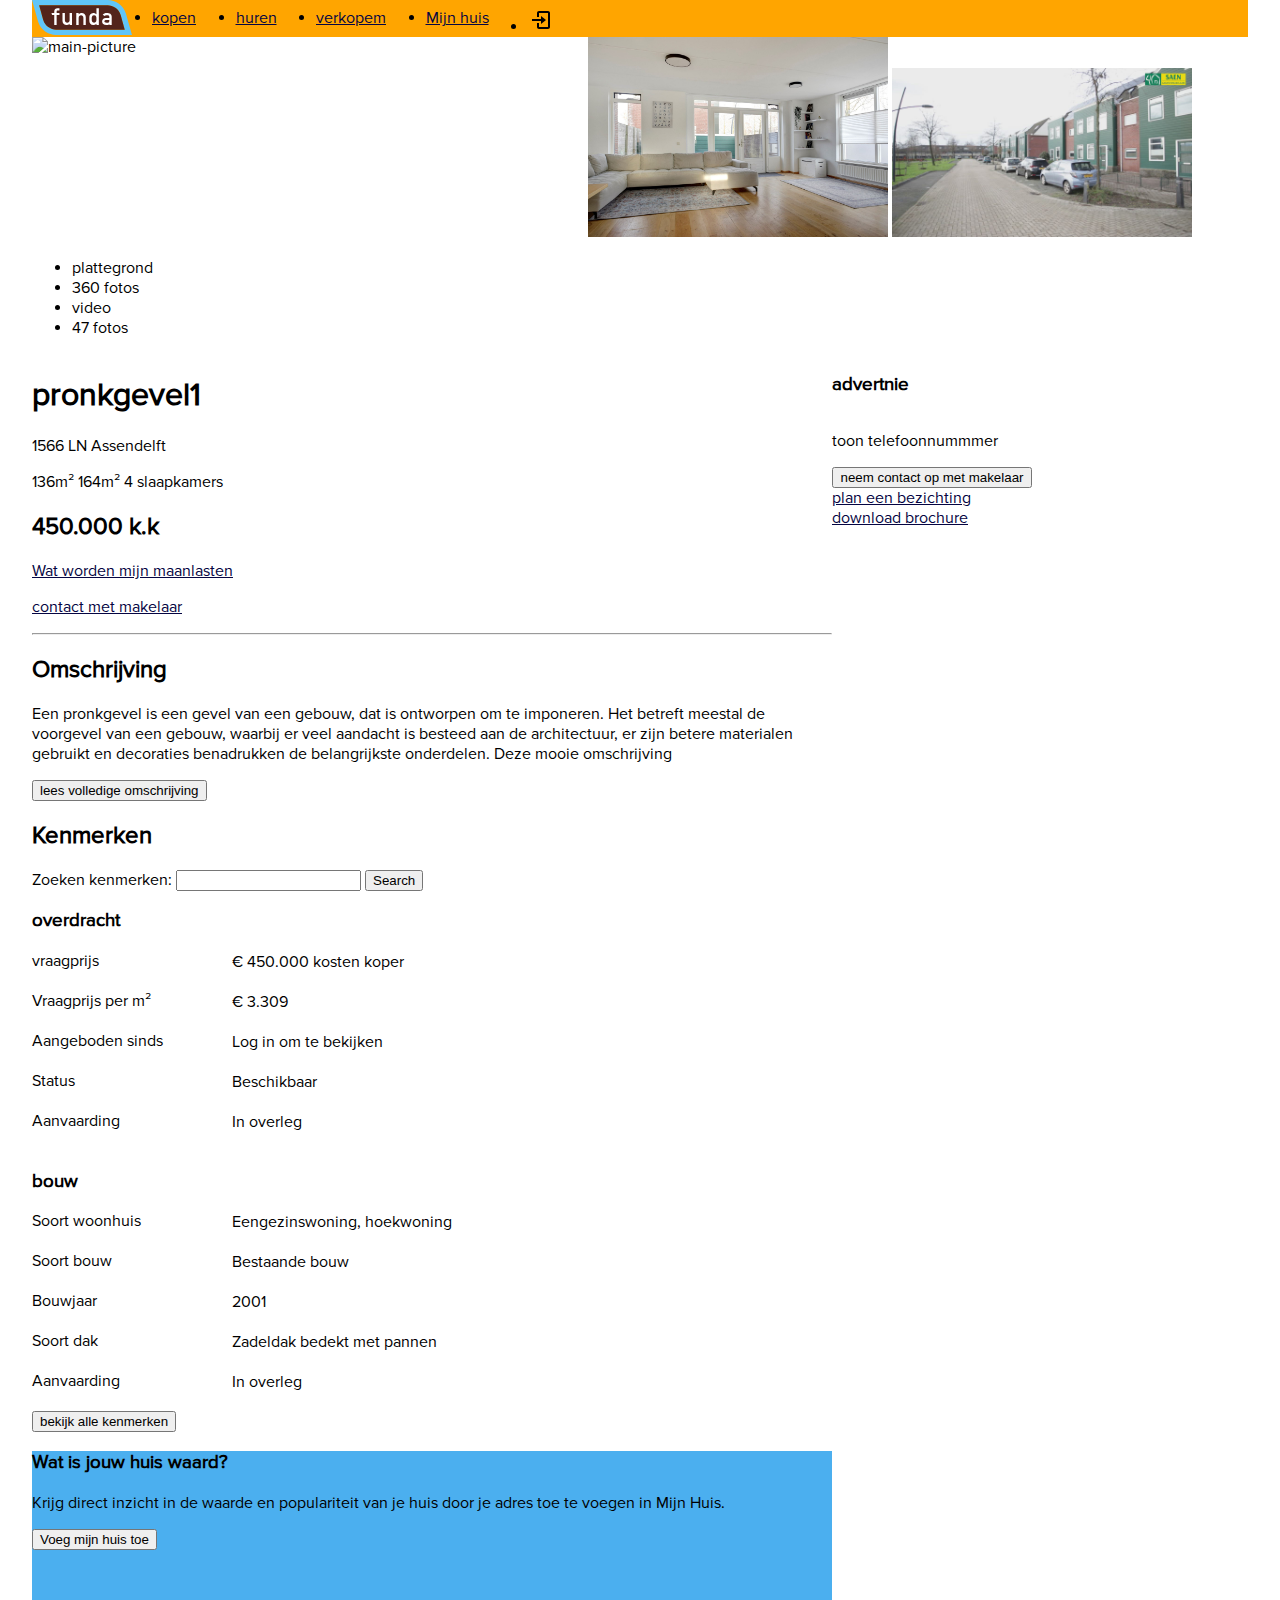
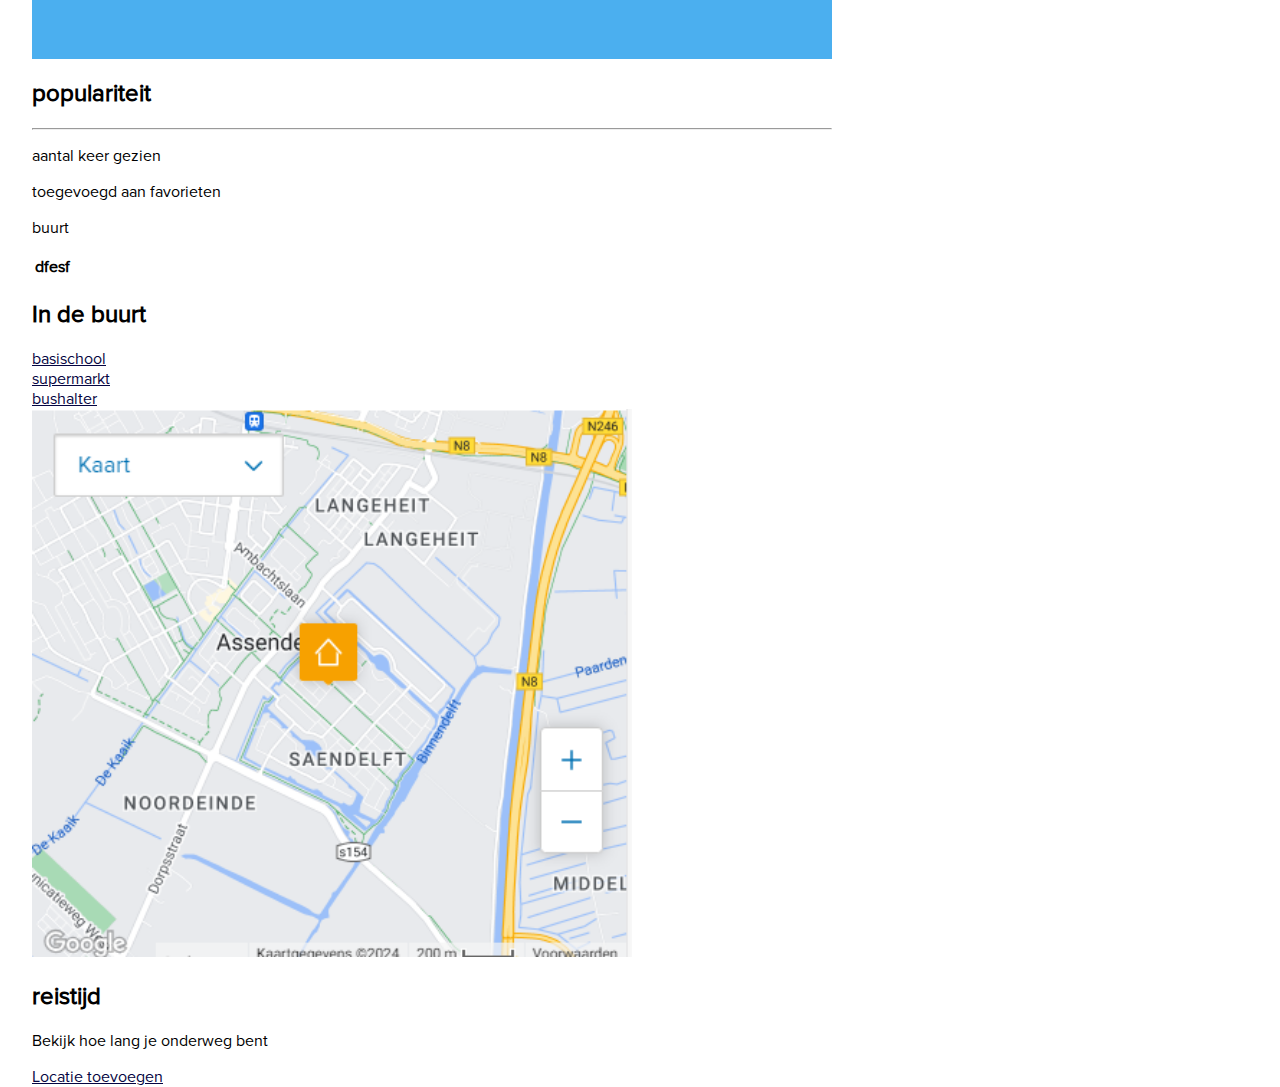
==== oud-v1/index.html @ fb15fac7 "toevoegen volgende versie" ====
<!DOCTYPE html>
<html lang="nl">
<head>
    <meta charset="UTF-8">
    <meta content="IE=edge" http-equiv="X-UA-Compatible">
    <meta content="width=device-width, initial-scale=1.0" name="viewport">
    <meta content="detailpagina funda" name="description">

    <!-- Link to CSS -->
    <link href="../styles/styles2.css" rel="stylesheet" type="text/css">

    <!-- Link to boxicons -->
        <link href='https://unpkg.com/boxicons@2.1.4/css/boxicons.min.css' rel='stylesheet'>


    <!-- Link to JavaScript script -->

        <script defer src="../scripts/script-enterkey2.js"></script>
    <!--geen defer vanwege error in w3c validator-->

    <title>Homepagina</title>
    <!--    hier werkt de rode knp weer niet oorzaak niet bekend-->
</head>
<body><!--https://dequeuniversity.com/screenreaders/-->
<header>
    <nav class="menu">
        <img class="log-funda" src="../images/fundawonen-logo.svg" alt="logo funda">
<!--       <i class='bx bx-menu hamburger'></i>-->
        <img class="hamburger" src="../images/menubar.png" alt="menu">
        <ul class="menu-ul">

            <li class="navbar"><a href="#">kopen</a></li>
            <li class="navbar"><a href="#">huren</a></li>
            <li class="navbar"><a href="#">verkopem</a></li>
            <li class="navbar"><a href="#">Mijn huis</a></li>
            <li class="navbar"><img src="../images/log-in-regular-24.png"></li>

        </ul>

    </nav>
</header>


<main>
    <div class="">
        <section class="main-images grid-item grid-container-images">
            <section class="grid-images">
                <img alt="main-picture" class="image-change" height=""
                     src="https://cloud.funda.nl/valentina_media/184/617/596_720x480.jpg"
                     width="300px">
            </section>
            <section class="grid-images"><!--images next to main image-->
                <img alt="" class="image1" src="../images/1.jpg">
                <img alt="" class="image2" src="../images/2.jpg">
                <img alt="" class="image3" src="../images/3.jpg">
                <a href="https://www.funda.nl/koop/assendelft/huis-42349645-pronkgevel-1/#video"> <img
                        alt=""
                        class="image-change image4" src="../images/4.jpg"></a>

            </section>

            <section class="multiple-images grid-images"><!--small images-->
                <ul class="multiple-images__images-ul">
                    <li class="list-images"><img
                            alt="map" class="images-houses"
                            src="https://cloud.funda.nl/valentina_media/184/617/981_plattegrondgroot.png" width="200px">
                        <p class="text-under-image">plattegrond</p>

                    </li>
                    <li><img alt="map" class="images-houses"
                             src="https://cloud.funda.nl/valentina_media/184/617/981_plattegrondgroot.png"
                             width="200px">
                        <p class="text-under-image">360
                            fotos</p>
                    </li>
                    <li><img alt="map" class="images-houses"
                             src="https://cloud.funda.nl/valentina_media/184/617/981_plattegrondgroot.png"
                             width="200px">
                        <p class="text-under-image">video</p>
                    </li>
                    <li><img alt="map" class="images-houses"
                             src="https://cloud.funda.nl/valentina_media/184/617/981_plattegrondgroot.png"
                             width="200px">
                        <p class="text-under-image">47
                            fotos</p>
                    </li>
                </ul>
            </section>

        </section>
        <section class="grid-container-info">
            <section class="grid-item-info"><!--here start information-->
                <section class="" tabindex="0">
                    <h1>pronkgevel1</h1>
                    <p>1566 LN Assendelft</p>
                    <span>136m²</span>
                    <span>164m²</span>
                    <span>4 slaapkamers</span>

                    <h2>450.000 k.k</h2>
                    <p><a href="">Wat worden mijn maanlasten</a></p>
                    <p><a href="">contact met makelaar</a></p>

                </section>
                <hr>
                <div>
                    <h2>Omschrijving</h2>
                    <p tabindex="0">Een pronkgevel is een gevel van een gebouw, dat is ontworpen om te imponeren. Het
                        betreft
                        meestal de
                        voorgevel van een gebouw, waarbij er veel aandacht is besteed aan de architectuur, er zijn
                        betere
                        materialen gebruikt en decoraties benadrukken de belangrijkste onderdelen. Deze mooie
                        omschrijving</p>
                    <button class="full-description">lees volledige omschrijving</button>
                    <p class="hide-description" tabindex="0">zie je ook bij deze eindwoning in Saendelft, recht
                        tegenover een
                        groot speelveld. Met vier slaapkamers, goede isolatie en energielabel A is dit een perfect huis
                        waar je
                        samen, of met kinderen, fantastisch kunt wonen. Parkeren kan voor de deur en in de zijstraat.

                        Deze eindwoning hoeft niet te pronken als een pauw, want de buitengevel trekt direct de
                        aandacht. Ook
                        het uitzicht aan de voorzijde, naar openbaar groen en volop speelruimte voor de kinderen, is
                        fantastisch. Het is maar 3,5 kilometer naar de oprit van de A8 en na ongeveer 10 minuten bereik
                        je het
                        kruispunt van de A7 en A8. Ga je voor werk naar Amsterdam, Haarlem of Schiphol dan woon je in
                        Saendelft
                        op de perfecte plek. Natuurlijk is openbaar vervoer uitgebreid voorzien in zo'n moderne
                        woonwijk.
                        Streekbussen en het spoor sluiten uitstekend aan op de omliggende steden. Bij het treinstation,
                        ongeveer
                        5 minuten fietsen, vlak bij liggen verschillende scholen zowel peuter-, basis- als voortgezet
                        onderwijs,
                        geclusterd met buitenschoolse opvang en crèches. Voor de dagelijkse boodschappen kun je terecht
                        in het
                        winkelcentrum met twee supermarkten, Albert Heijn en Vomar, een Hema, speciaalzaken,
                        verswinkels,
                        boetieks en restaurants.

                        Indeling:
                        Begane grond:
                        Open het poortje naar de geheel bestrate voortuin en loop naar de voordeur. In de brede hal zie
                        je de
                        trapopgang, meterkast en de toiletruimte met fonteintje. De lichte kleur op de wanden en de
                        ramen in de
                        voordeur versterken het gevoel van ruimte.
                        In de tuingerichte woonkamer zie je, omdat het een eindwoning is, ramen aan twee zijden.
                        Openslaande
                        deuren geven toegang tot de achtertuin en doordat de eettafel vlak naast de open keuken staat,
                        kun je de
                        woonkamer grotendeels als zitkamer indelen.
                        In de keuken staat een lichte hoekopstelling met een elektrische kookplaat, afzuigkap,
                        vaatwasser,
                        koel-/vriescombinatie, een oven en een magnetron. Ben je een echte keukenfanaat en wil je een
                        stapje
                        hoger, dan is de ruimte in de keuken groot genoeg om jouw droomkeuken met eiland te realiseren.

                    </p>

                    <h2>Kenmerken</h2>

                    <label for="site-search">Zoeken kenmerken:</label>
                    <input id="site-search" name="search" type="search"/>
                    <!--https://www.funda.nl/koop/assendelft/huis-42349645-pronkgevel-1/-->
                    <button>Search</button>
                    <div tabindex="0">
                        <h3>overdracht</h3>
                        <dl class="dl-list">
                            <dt>vraagprijs</dt>
                            <dd>€ 450.000 kosten koper
                            </dd>
                            <dt>Vraagprijs per m²</dt>
                            <dd>€ 3.309
                            </dd>
                            <dt>Aangeboden sinds</dt>
                            <dd>Log in om te bekijken</dd>
                            <dt>Status</dt>
                            <dd>
                                Beschikbaar
                            </dd>
                            <dt>Aanvaarding</dt>
                            <dd>In overleg</dd>

                        </dl>
                        <h3>bouw</h3>
                        <dt>Soort woonhuis</dt>
                        <dd>
                            Eengezinswoning, hoekwoning
                        </dd>
                        <dt>Soort bouw</dt>
                        <dd>Bestaande bouw
                        </dd>
                        <dt>Bouwjaar</dt>
                        <dd>2001</dd>
                        <dt>Soort dak</dt>
                        <dd>Zadeldak bedekt met pannen</dd>
                        <dt>Aanvaarding</dt>
                        <dd>In overleg</dd>
                        <button>bekijk alle kenmerken</button>
                        <dl class="hide-description">
                            <dt>vraagprijs</dt>
                            <dd>kosten koper</dd>
                            <dt>vraagprijs</dt>
                            <dd>kosten koper</dd>
                            <dt>vraagprijs</dt>
                            <dd>kosten koper</dd>
                            <dt>vraagprijs</dt>
                            <dd>kosten koper</dd>
                            <dt>vraagprijs</dt>
                            <dd>kosten koper</dd>
                            <dt>vraagprijs</dt>
                            <dd>kosten koper</dd>
                            <dt></dt>
                            <dd></dd>
                            <dt></dt>
                            <dd></dd>
                        </dl>
                    </div>
                    <section class="add-my-home">
                        <h3>Wat is jouw huis waard?</h3>
                        <p tabindex="0">Krijg direct inzicht in de waarde en populariteit van je huis door je adres toe
                            te voegen in Mijn Huis.</p>
                        <button>Voeg mijn huis toe</button>
                    </section>
                    <section>
                        <h2>populariteit</h2>
                        <hr>
                        <p>aantal keer gezien</p>
                        <p>toegevoegd aan favorieten</p>
                    </section>
                    <section><p>buurt</p>
                        <table>
                            <thead>
                            <th>dfesf</th>
                            </thead>

                        </table>
                    </section>
                    <section class="in-de-buurt"><h2>In de buurt</h2>
                        <a href="">basischool</a>
                        <a href="">supermarkt</a>
                        <a href="">bushalter</a>
                    </section>
                    <section>
                        <img alt="map-images" class="image-change" src="../images/map.png">
                    </section>
                    <section>
                        <h2>reistijd</h2>
                        <p>Bekijk hoe lang je onderweg bent</p>
                        <a href="#">Locatie toevoegen</a>
                    </section>
                </div>

            </section><!--here start more infromatie-->
            <section class="grid-item-info"><h3>advertnie</h3>
                <section class="broker-advert">
                    <p>toon telefoonnummmer</p>
                    <button class="contact-broker">neem contact op met makelaar</button>
                    <a href="#">plan een bezichting</a>
                    <a href="#">download brochure</a>
                </section>
            </section><!--here start add-->
        </section>


    </div>


</main>
<footer>

</footer>

</body>
</html>
---- styles/styles2.css ----
@font-face {
    font-family: "proximanova";
    src: url("/font/ProximaNova-Regular_2607783814.otf");
}

body {
    display: flex;
    flex-direction: column;
    font-family: proximanova, Arial;
    padding-inline: 2em;
    margin: 0 auto;
}

/*todo er moet een grid komen vanaf pronkegevel want de makelaars adverientie zit op desktop rechts en dat moet zodat de gebruiker snel ziet */
/*todo er moeten bij desktop nog 2 foto's*/
.menu {
    background-color: orange;
    min-width: 30em;
}

.menu-ul {
    display: flex;
    flex-direction: column;
    justify-content: space-between;
}

main {

}


.main-images { /*scrollbar dit opzoeken css chalenge flexbox*/

}

.log-funda{
    width: 100px;
}


.full-description {
    text-decoration: none;
    /*color: #45b5e7;*/

}

button:hover {
    background-color: orange;
}

a {
    color: #050542;
}

.hide-description {
    display: none;
}

dd {
    position: relative;
    top: -1.2em;
    left: 10em;
}

.add-my-home {
    background-color: #4bafef;
    height: 13em;
    /*width: 25em;*/
}

.in-de-buurt {
    display: flex;
    flex-direction: column;
}

@media (min-width: 1px) and (max-width: 480px) {
    .menu {
        background-color: orange;
        /*width: 50em;*/
        display: flex;
        flex-direction: row;
    }
    .hamburger{
        font-size: 2em;
        float: right;
    }
    .navbar{
        display: none
    ;
    }

    .menu-ul {
        display: flex;
        flex-direction: column;
        justify-content: space-between;
        min-width: 30em;
    }
    .image-change {
        width: 200px;
    }
    .image1,.image2,.image3,.image4{
        display: none;
    }
    .multiple-images {
        display: flex;
        overflow-x: auto;
        white-space: nowrap;
    }

    .multiple-images__images-ul {
        display: flex;
        flex-direction: row;
    }

    .list-images {
        display: flex;
        flex-direction: column;
    }

    .images-houses {
        display: flex;
        flex-shrink: 4;
    }


}

@media (min-width: 480px) and (max-width: 768px) {
    .menu-ul {
        display: flex;
        flex-direction: row;
        /*justify-content: space-between;*/
        /*margin: -2em 3em 0em 5em;*/
        /*width: 22em;*/
        justify-content: flex-end;

    }
    .navbar{
        margin: -3em 0em -2em 2em;

    }
    .hamburger{
        display: none;

    }
    .image-change {
        min-width: 500px;
        max-width: 800px;
    }
    .image1,.image2,.image3,.image4{
        display: none;
    }
    .multiple-images {
        display: flex;
        overflow-x: auto;
        white-space: nowrap;
    }

    .multiple-images__images-ul {
        display: flex;
        flex-direction: row;
    }

    .list-images {
        display: flex;
        flex-direction: column;
    }

    .images-houses {
        display: flex;
        flex-shrink: 4;
    }

}

@media (min-width: 768px) {
    .hamburger{
        display: none;
    }
    .menu-ul {
        display: flex;
        flex-direction: row;
        justify-content: space-between;
        margin: -2em 3em 0em 5em;
        width: 25em;
    }
    .grid-container-images{
        display: grid;
        grid-template-areas: "main second"
    "carousel carousel";
    }
    .image-change {
        min-width: 500px;
        max-width: 800px;
    }
    .image3,.image4{
        display: none;
    }
    .image1,.image2{
       width: 300px;
    }
    .text-under-image{
        margin: 0em 5em 0em 0em;
    }
    .images-houses{
        display: none;
    }



}

@media (min-width: 992px) {
    .hamburger{
        display: none;
    }
    .grid-container-images{
        display: grid;
        grid-template-areas: "main second"
    "carousel carousel";
        /*grid-template-columns: 10em 1fr;*/
    }
    .image-change {
        min-width: 500px;
        max-width: 800px;
    }
    /*.image3{*/
    /*    display: none;*/
    /*}*/
    .image1,.image2,.image3{
        min-width: 300px;
        background-color: red;
    }
    .images-houses{
        display: none;
    }
    .grid-container-info{
        display: grid;
        grid-template-areas: 'a a';
        grid-template-columns: 50em 1fr;
    }
    .broker-advert{
        height: 15em;
        /*background-color: red;*/
        display: flex;
        flex-direction: column;
    }
    .contact-broker{
        width: 15em;
    }



    .menu-ul {
        display: flex;
        flex-direction: row;
        justify-content: space-between;
        width: 25em;
    }

}

@media (min-width: 1200px) {
    /*very large screen bigger */
    .image-change {
        width: 600px;
    }

    .menu-ul {
        display: flex;
        flex-direction: row;
        justify-content: space-between;
        width: 25em;
    }
}
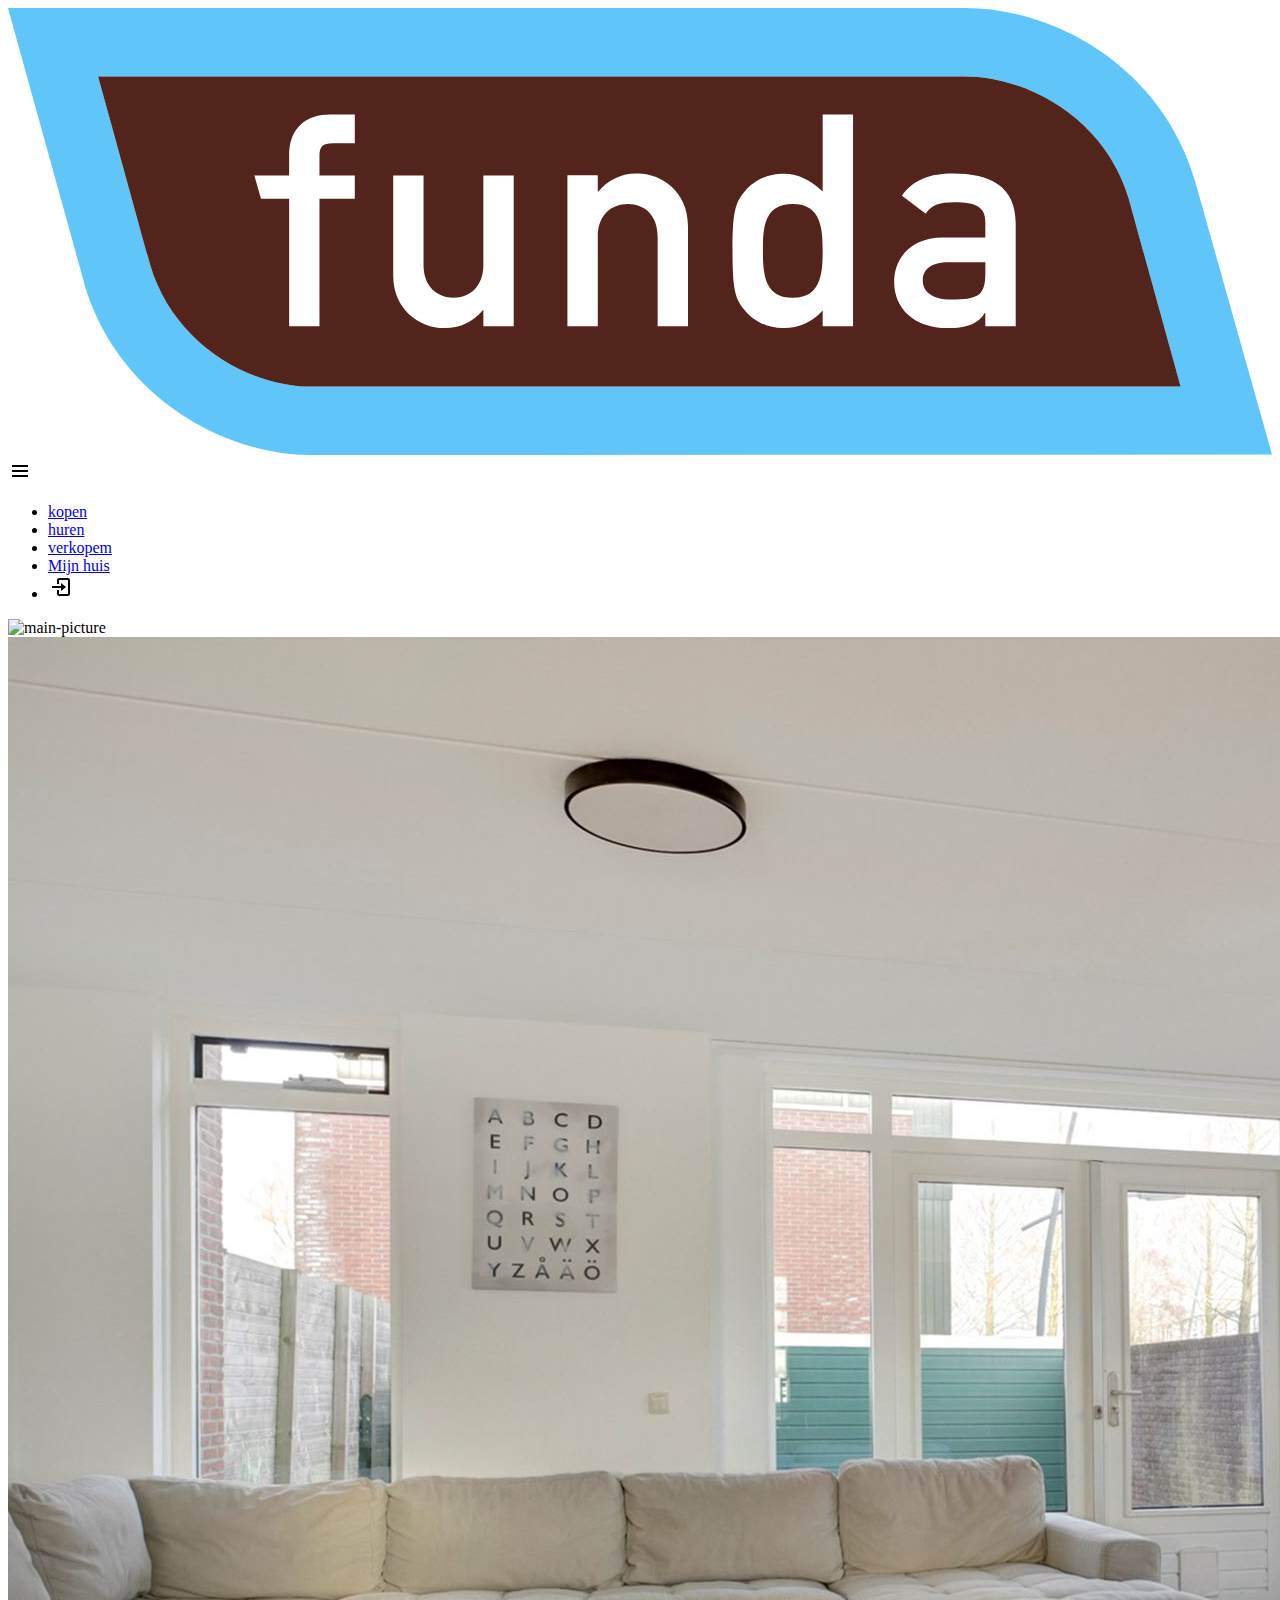
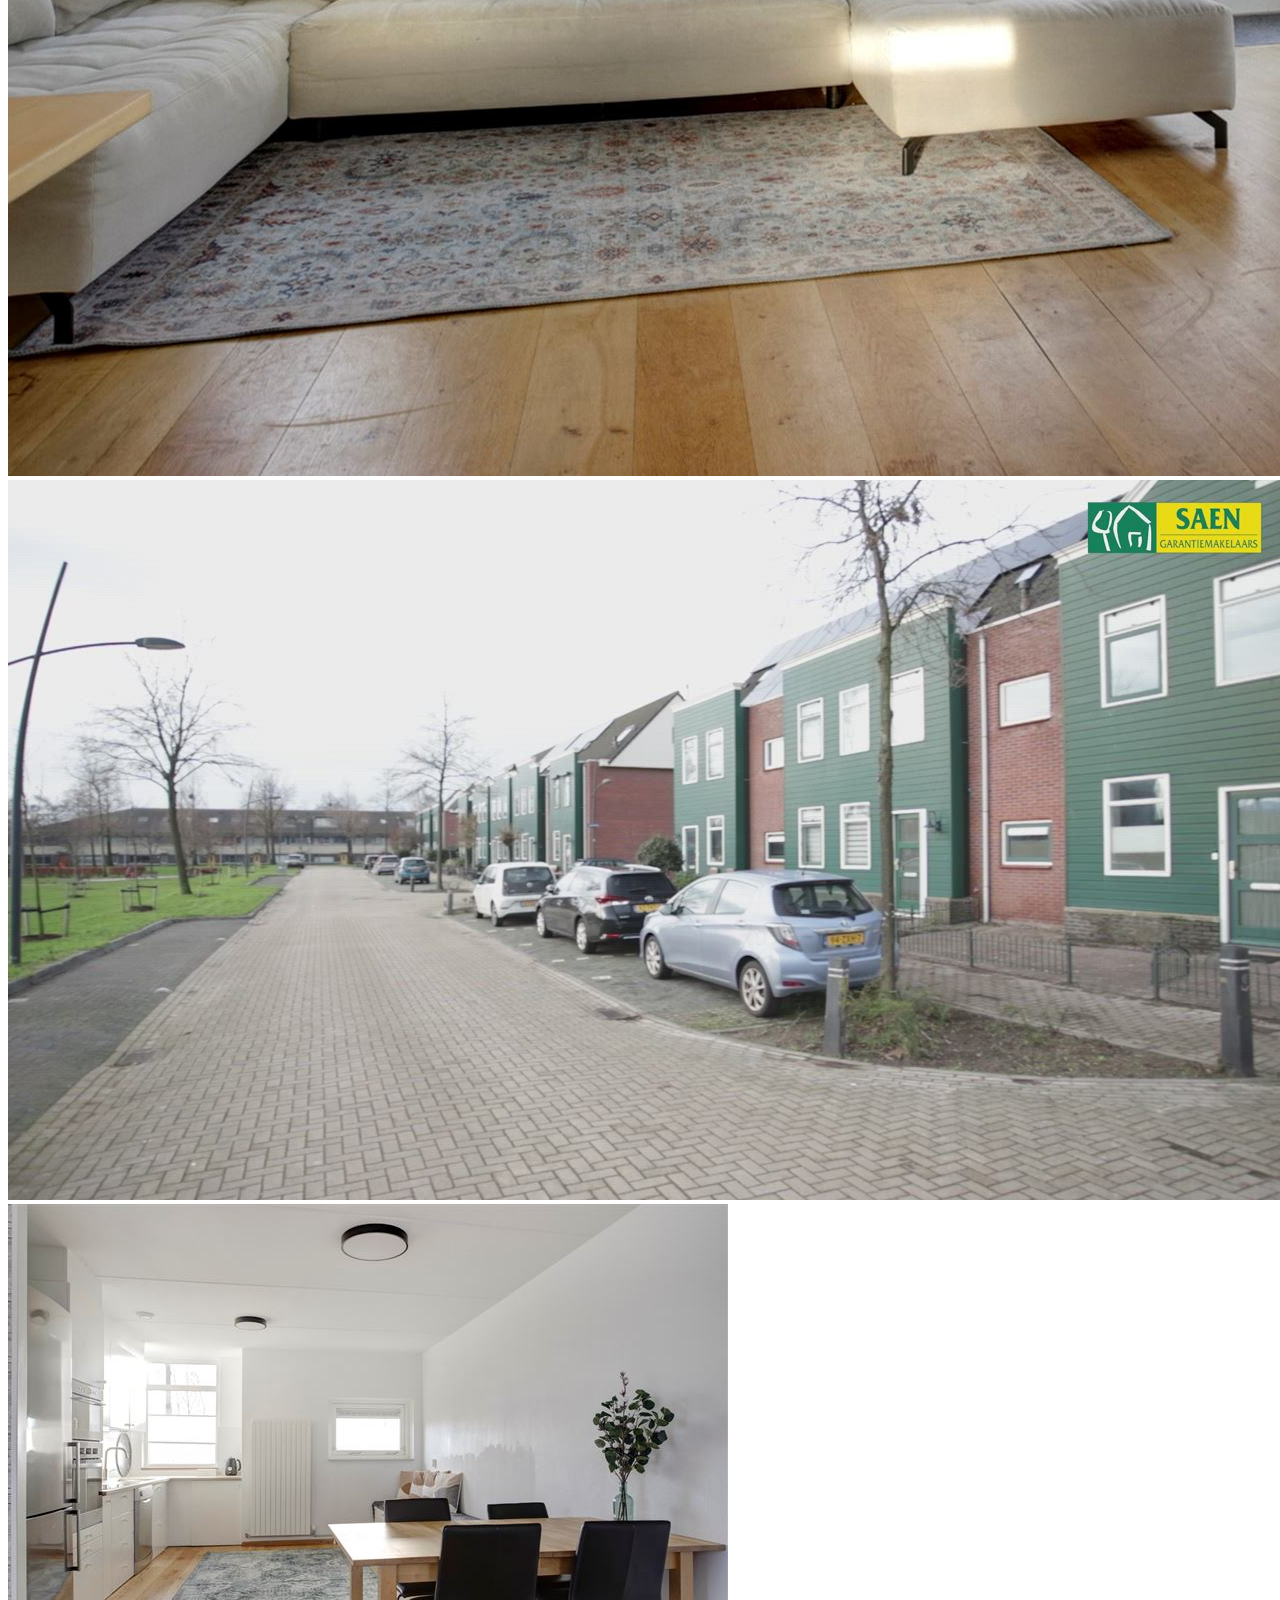
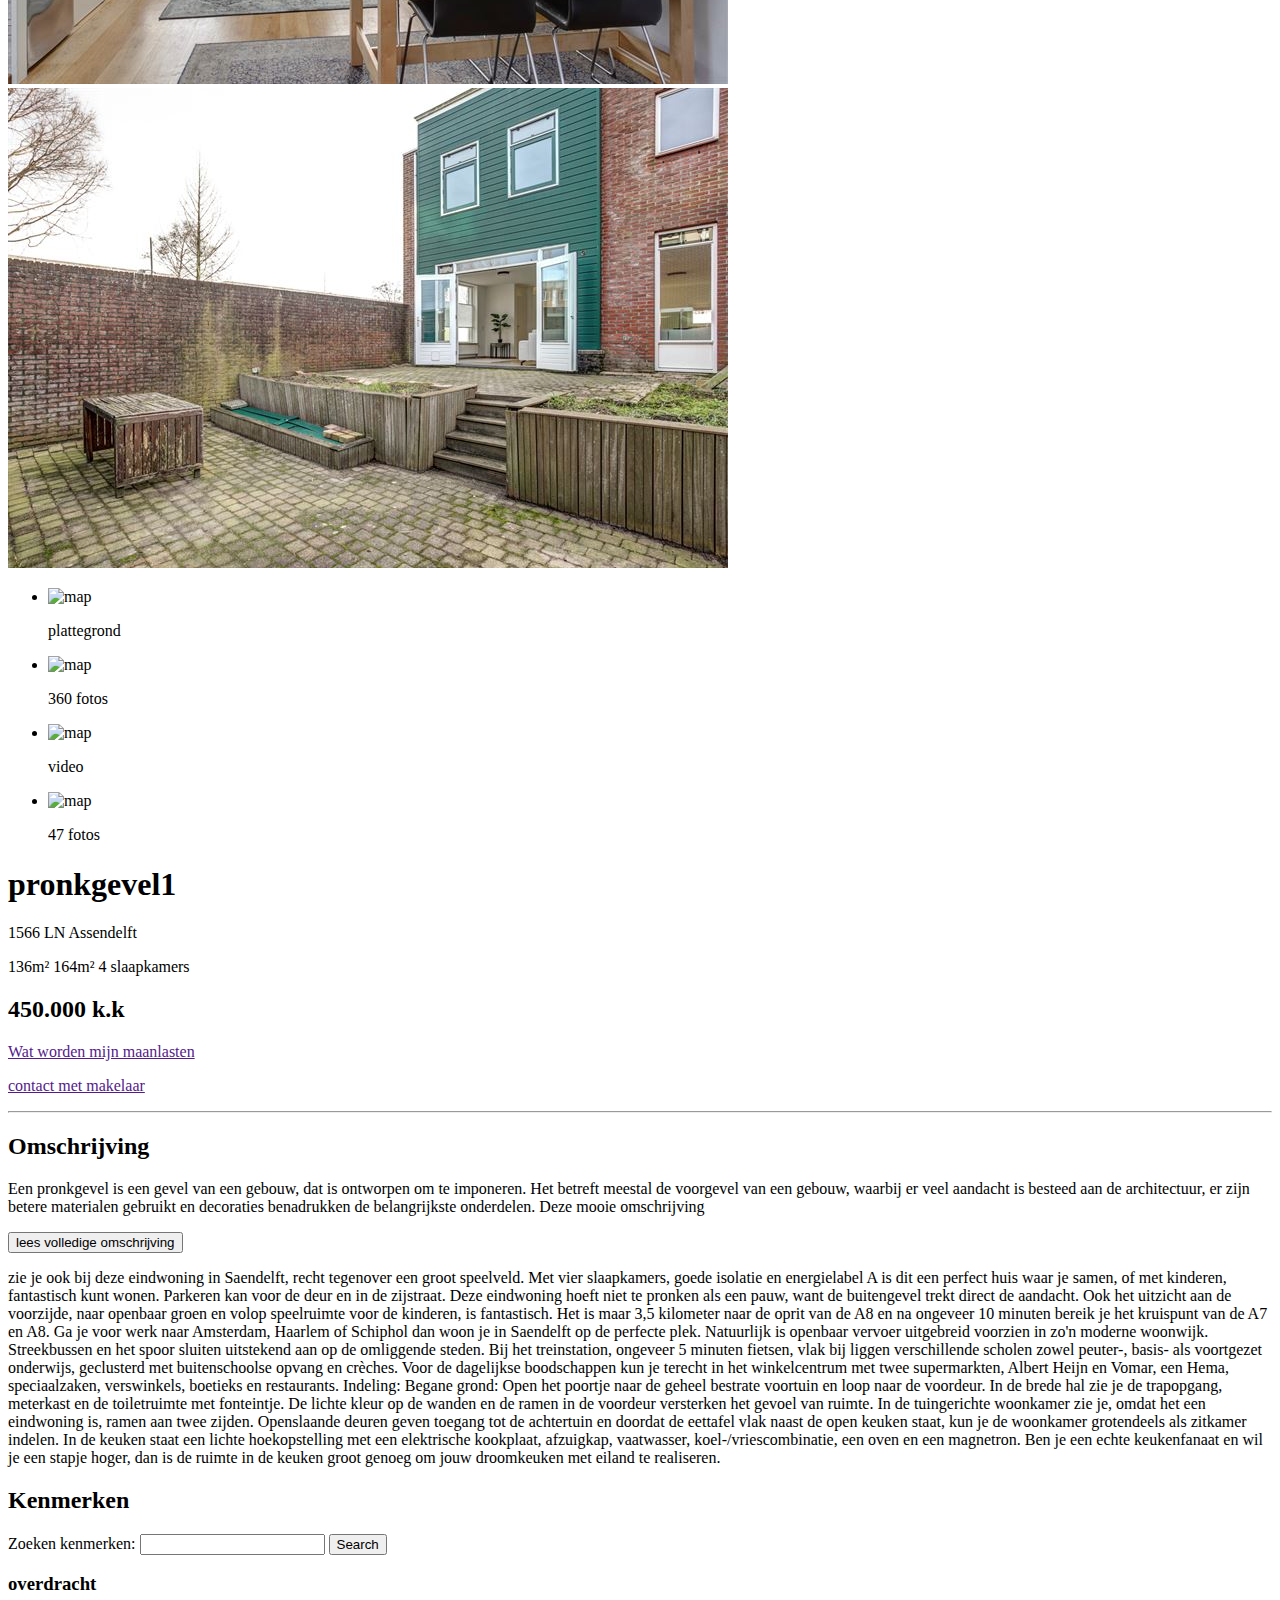
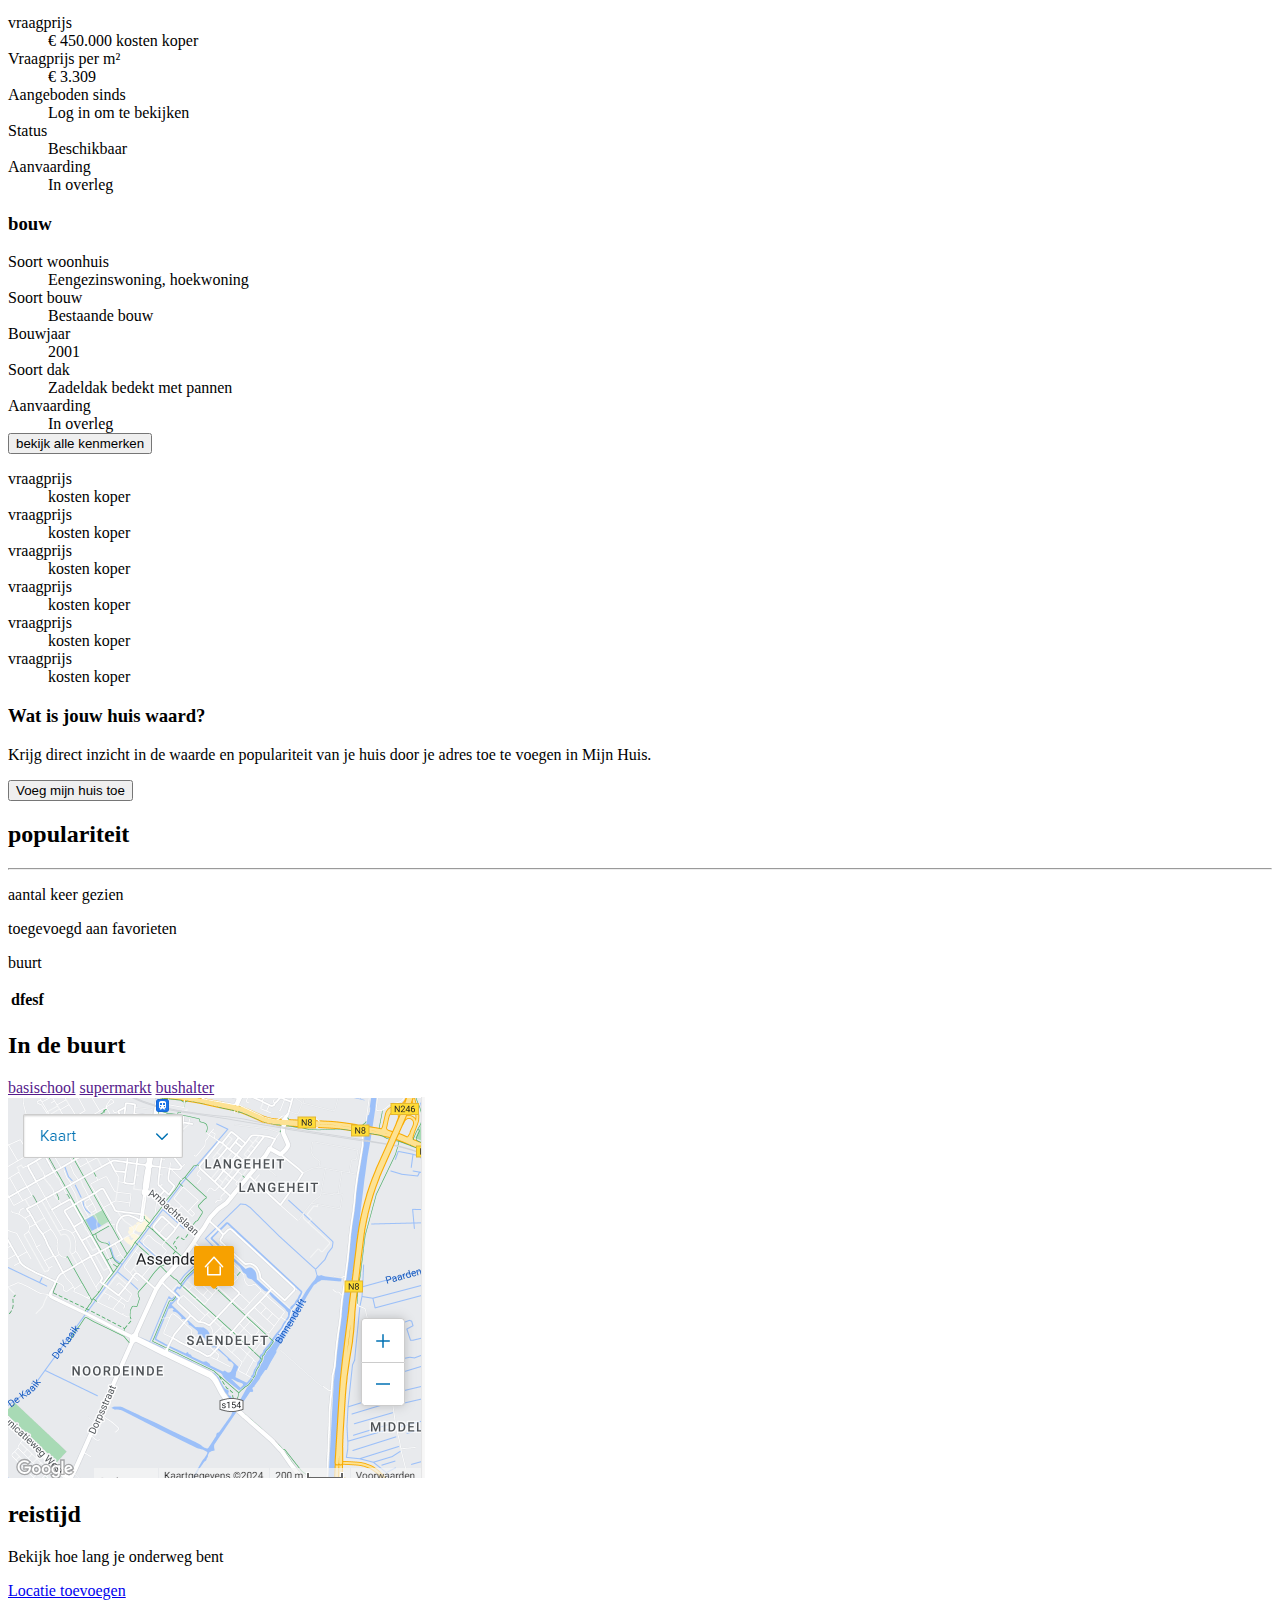
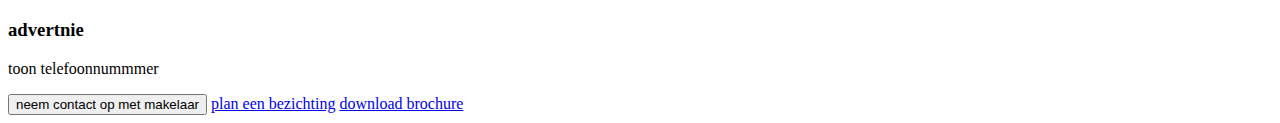
==== commit a8fa464d: "activietien staat goed" ====
--- a/oud-v1/index.html
+++ b/oud-v1/index.html
@@ -43,19 +43,19 @@
 
 <main>
     <div class="">
-        <section class="main-images grid-item grid-container-images">
+        <section class="main-images gridcontainer__grid-item grid-container-images">
             <section class="grid-images">
                 <img alt="main-picture" class="image-change" height=""
                      src="https://cloud.funda.nl/valentina_media/184/617/596_720x480.jpg"
                      width="300px">
             </section>
             <section class="grid-images"><!--images next to main image-->
-                <img alt="" class="image1" src="../images/1.jpg">
-                <img alt="" class="image2" src="../images/2.jpg">
-                <img alt="" class="image3" src="../images/3.jpg">
+                <img alt="" class="image1" src="../images/woonkamer.jpg">
+                <img alt="" class="image2" src="../images/video.jpg">
+                <img alt="" class="image3" src="../images/eettafel.jpg">
                 <a href="https://www.funda.nl/koop/assendelft/huis-42349645-pronkgevel-1/#video"> <img
                         alt=""
-                        class="image-change image4" src="../images/4.jpg"></a>
+                        class="image-change image4" src="../images/tuin.jpg"></a>
 
             </section>
 
